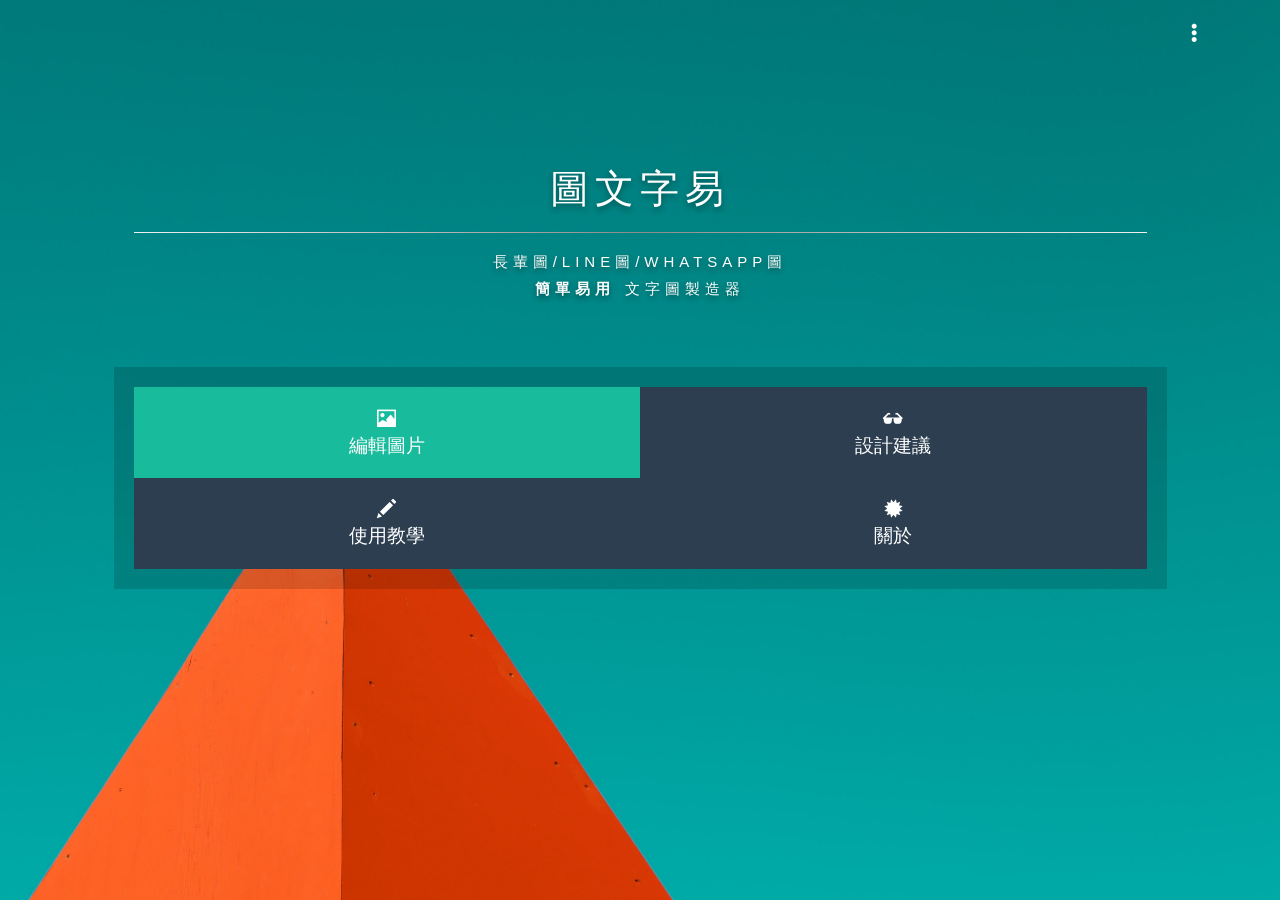
==== www/index.html @ 4a3613c3 "v0.1.1 last-touch, pos of toolbox, box pos dynamic, text edit issues" ====
<!DOCTYPE html>
<html>
    <head>
        <meta charset="utf-8" />
        <meta name="format-detection" content="telephone=no" />
        <meta name="msapplication-tap-highlight" content="no" />
        <!-- WARNING: for iOS 7, remove the width=device-width and height=device-height attributes. See https://issues.apache.org/jira/browse/CB-4323 -->
        <meta name="viewport" content="user-scalable=no, initial-scale=0.5, maximum-scale=0.5, width=device-width" />
        <link rel="stylesheet" type="text/css" href="css/index.css" />
        <link href="css/bootstrap.css" rel="stylesheet">

        <style type="text/css">
            * {
                
                border-radius: 0 !important;
                -moz-border-radius: 0 !important;
                
                -webkit-tap-highlight-color: rgba(255, 255, 255, 0); 
                -webkit-tap-highlight-color: transparent;
            }
            html{
                height: 100%;
                background-color:black;
            }
            body{
                min-height: 100%;
                -webkit-touch-callout: none;                /* prevent callout to copy image, etc when tap to hold */
                -webkit-text-size-adjust: none;             /* prevent webkit from resizing text to fit */
                -webkit-user-select: none;                  /* prevent copy paste, to allow, change 'none' to 'text' */
                
                /*
                background-image: url("img/bg6.png");
                background-repeat: no-repeat;
                background-size:cover;
                */
                background: url(img/bg5.jpg) no-repeat center center fixed; 
                -webkit-background-size: cover;
                -moz-background-size: cover;
                -o-background-size: cover;
                background-size: cover;
                
                /*background-position: center center; */
                background-color:black;
                
                /*
                background-image:linear-gradient(top, #A7A7A7 0%, #E4E4E4 51%);
                background-image:-webkit-linear-gradient(top, #A7A7A7 0%, #E4E4E4 51%);
                background-image:-ms-linear-gradient(top, #A7A7A7 0%, #E4E4E4 51%);
                background-image:-webkit-gradient(
                    linear,
                    left top,
                    left bottom,
                    color-stop(0, #A7A7A7),
                    color-stop(0.25, #E4E4E4)
                );
                background-attachment:fixed;
                */

                
                padding-bottom: 70px;
                
            }

            #texttool{
                display:none;
                z-index: 1000; 
                position:fixed; 
                top: 5%; 
                left: 25%; 
                text-align:center;
                padding: 0px;
                margin: 0px;
                white-space: nowrap;
            }

            #navbar_btn{
                margin: 30 auto;
                height: 100%;
            }

            #main_body{
                overflow: auto;
                position: relative;
                z-index: 50;
            }

            #dimScreen {
                width: 100%;
                height: 100%;
                background:rgba(0,0,0,1); 
                position: fixed;
                top: 0;
                left: 0;
                z-index: 100;
            }


            #photo{
                height: 60vh; 
                width: 100vw; 
                display: block;
            }

            #canvas{
                /*border: 2px solid black;*/
                background-color: #262626;
            }

            #inserfontsize{
                display: none;
                text-transform: none !important;
                font-family: "Arial" !important;
            }

            #testing, #testing2, #testing3, #testing4{
                display:none;
            }

            #icon{
                font-size: 22px;
                line-height: 80%;
            }

            .icon_caption{
                font-size: 14px;
            }

            @font-face {
              font-family: 'cwTeXKai';
              font-style: normal;
              font-weight: 500;
              src: url(fonts/cwTeXKai-zhonly.ttf) format('truetype');
            }

            @font-face {
                /*仿宋*/
              font-family: 'cwTeXFangSong';
              font-style: normal;
              font-weight: 500;
              src: url(fonts/cwTeXFangSong-zhonly.ttf) format('truetype');
            }

            @font-face {
              font-family: 'cwTeXYen';
              font-style: normal;
              font-weight: 500;
              src: url(fonts/cwTeXYen-zhonly.ttf) format('truetype');
            }
            
            .moveanimation {-webkit-animation: anim1 ease-in-out 3s infinite alternate; }
            @-webkit-keyframes anim1
            {
               from {-webkit-transform: scale(1.0) }
               50%  {-webkit-transform: scale(0.93) }
               to   {-webkit-transform: scale(1.0) }
            }
            @-webkit-keyframes anim2
            {
                from {-webkit-transform: rotateY(360deg) }
            }

            #header_well{
                background-color:rgba(0,0,0,0); 
                text-shadow: 0 3px 6px rgba(0,0,0,0.16), 0 3px 6px rgba(0,0,0,0.23);
                margin: 5%; 
                padding-bottom: 0px;
                color:white;       
                text-align:center;
            }

            #header_well_btn{

            }

            hr{ 
              border: 0; 
              height: 1px; 
              background-image: -webkit-linear-gradient(left, #f0f0f0, #8c8b8b, #f0f0f0);
              background-image: -moz-linear-gradient(left, #f0f0f0, #8c8b8b, #f0f0f0);
              background-image: -ms-linear-gradient(left, #f0f0f0, #8c8b8b, #f0f0f0);
              background-image: -o-linear-gradient(left, #f0f0f0, #8c8b8b, #f0f0f0); 
            }

            .navbar { box-shadow: 0 10px 20px rgba(0,0,0,0.19), 0 6px 6px rgba(0,0,0,0.23); }

            .mhead{
                background-color: #263238;
                color:white;
                border-bottom: 0px;
                box-shadow: 0 10px 20px rgba(0,0,0,0.19), 0 6px 6px rgba(0,0,0,0.23);
            }

            .close{
                color: white !important;
            }

            .navbar-toggle.navbar-left {
                float: left;
                margin-left: 10px;
                margin-right: 0px;
            }

            .navbar-collapse{
                background-color: #37474F;
                box-shadow: 0 10px 20px rgba(0,0,0,0.19), 0 6px 6px rgba(0,0,0,0.23); 
            }

            .collapsing {
                -webkit-transition: height 0.01s;
                -moz-transition: height 0.01s;
                -ms-transition: height 0.01s;
                -o-transition: height 0.01s;
                transition: height 0.01s;
            }
            /*
            .btn{
                box-shadow: 0 10px 20px rgba(0,0,0,0.19), 0 6px 6px rgba(0,0,0,0.23); 
            }
            */
            #editword, #addword{
                display: none;
            }
            
            #reminder{  
                color:white;
                z-index: 999; 
                position:fixed; 
                width:30%; 
                top: 40%; 
                left: 35%; 
                padding:10px; 
                margin:5px; 
                text-align:center;
            }​

        </style>

        <title>Juengbuito</title>

        <script src="js/jquery.js"></script>
        <script src="js/bootstrap.min.js"></script>
        <script type="text/javascript" src="js/GALocalStorage.js"></script>

        <script type="text/javascript">

            var pictureSource;   // picture source
            var destinationType; // sets the format of returned value
            var img_url;
            var is_stroke = false;
            var word_list = [];
            var current_page;

            get_history();

            $(document).ready(function() {
                
                var canvas = document.getElementById("canvas");

                init_canvas = function init_canvas(){
                    canvas.width = $("#photo").width()*2;
                    canvas.height = $("#photo").height()*2;

                    canvas.style.width=$("#photo").width()+"px";//actual width of canvas
                    canvas.style.height=$("#photo").height()+"px";//actual height of canvas
                }
                init_canvas();

                var is_lock = false;

                lock_screen = function lock_scroll(){

                    if(is_lock){
                        canvas.removeEventListener('touchmove', function(e) {
                            e.preventDefault();
                        }, false);
                        $("#scroll_btn").html('<span id="icon" class="glyphicon glyphicon-pushpin"></span><!--br><span class="icon_caption">鎖定螢幕</span-->');
                        is_lock = false;
                    }else{
                        canvas.addEventListener('touchmove', function(e) {
                            e.preventDefault();
                        }, false);
                        $("#scroll_btn").html('<span id="icon" class="glyphicon glyphicon-move"></span><!--br><span class="icon_caption">解除鎖定</span-->');
                        is_lock = true;
                    }
                }

                lock_screen();

                var ctx, BB, offsetX, offsetY, WIDTH, HEIGHT;

                re_initi = function re_initi(){
                    ctx=canvas.getContext("2d");
                    ctx.scale(2,2);
                    BB=canvas.getBoundingClientRect();
                    offsetX=BB.left;
                    offsetY=BB.top;
                    WIDTH = canvas.width;
                    HEIGHT = canvas.height;
                }
                re_initi();

                var font_size, font_type;

                changefontsize = function change_size(num){
                    var size = [14,22,36,48,60];
                    font_size = size[num];
                    $('#inserfontsize').attr('style', 'font-size: '+font_size+'px !important');
                }
                
                changefontsize(2);

                changefont = function change_font(num){
                    font_type = num;
                }

                changefont(0);

                preview_text = function preview_text(){
                    $("#word_sample").text($("#words").val());
                    if (font_type == 0)
                        $('#word_sample').attr('style', 'font-size: '+font_size+'px !important;');
                    else if(font_type == 1)
                        $('#word_sample').attr('style', 'font-size: '+font_size+'px !important; font-family: "cwTeXKai", serif;');
                    else if(font_type == 2)
                        $('#word_sample').attr('style', 'font-size: '+font_size+'px !important; font-family: "cwTeXFangSong", serif;');
                    else
                        $('#word_sample').attr('style', 'font-size: '+font_size+'px !important; font-family: "cwTeXYen", serif;');

                    $("#word_sample").css('color', $("#mycolor").val());
                    $('#color_btn').css('color', $("#mycolor").val());

                    if(is_stroke){
                        $('.tooltogglebtn').css('background-color', '#7b99b7');
                        $('.tooltogglebtn').css('border-color', '#7b99b7');
                        $('#word_sample').css('background-color', '#'+invertHex($("#mycolor").val().substring(1)));
                    }else{
                        $('.tooltogglebtn').css('background-color', '#2c3e50');
                        $('.tooltogglebtn').css('border-color', '#2c3e50');
                        $('#word_sample').css('background-color', 'none');
                    }

                    $("select option").filter(function() {
                        return $(this).val() == "-default-"; 
                    }).prop('selected', true);

                    var options = '<option value="-default-" disabled selected> -- 請選擇 -- </option>';
                    for (var i = word_list.length-1; i >=0; i--) {
                        options += '<option value="' + word_list[i]+ '">' + word_list[i] + '</option>';
                    }
                    $("#type_history_select").html(options);
                }

                preview_text_current = function preview_text_current(){
                    var ind = rects.length-1;
                    $("#words").text(rects[ind].text);
                    $("#word_sample").text(rects[ind].text);
                    font_type = rects[ind].myfont;
                    font_size = rects[ind].charheight;
                    if (font_type == 0)
                        $('#word_sample').attr('style', 'font-size: '+font_size+'px !important;');
                    else if(font_type == 1)
                        $('#word_sample').attr('style', 'font-size: '+font_size+'px !important; font-family: "cwTeXKai", serif;');
                    else if(font_type == 2)
                        $('#word_sample').attr('style', 'font-size: '+font_size+'px !important; font-family: "cwTeXFangSong", serif;');
                    else
                        $('#word_sample').attr('style', 'font-size: '+font_size+'px !important; font-family: "cwTeXYen", serif;');

                    var color_now = rects[ind].mycolor;
                    $("#word_sample").css('color', color_now);
                    $('#color_btn').css('color', color_now);

                    is_stroke = rects[ind].isstroke;
                    if(is_stroke){
                        $('.tooltogglebtn').css('background-color', '#7b99b7');
                        $('.tooltogglebtn').css('border-color', '#7b99b7');
                        $('#word_sample').css('background-color', '#'+invertHex(color_now.substring(1)));
                    }else{
                        $('.tooltogglebtn').css('background-color', '#2c3e50');
                        $('.tooltogglebtn').css('border-color', '#2c3e50');
                        $('#word_sample').css('background-color', 'none');
                    }

                    $("select option").filter(function() {
                        return $(this).val() == "-default-"; 
                    }).prop('selected', true);

                    var options = '<option value="-default-" disabled selected> -- 請選擇 -- </option>';
                    for (var i = word_list.length-1; i >=0; i--) {
                        options += '<option value="' + word_list[i]+ '">' + word_list[i] + '</option>';
                    }
                    $("#type_history_select").html(options);
                }

                // drag related variables
                var dragok = false;
                var startX;
                var startY;

                // an array of objects that define different rectangles
                var rects;
                if (rects == null){
                    rects=[];
                }


                resize = function photo_resize(imgsrc){

                    var photo = new Image();
                    photo.src = imgsrc;
                    photo.onload = function() {
                        var w = window.innerWidth;
                        var img_width = this.width;
                        var img_height = this.height;

                        var new_width = w;
                        var new_height = Math.floor((w*img_height)/img_width);

                        canvas.width = new_width*2;
                        canvas.height = new_height*2;

                        canvas.style.width=new_width+"px";
                        canvas.style.height=new_height+"px";

                        $("#photo").height(new_height);
                    
                        re_initi();
                        bgpic(imgsrc);
                    }
                    
                }

                $('#canvas').on('touchstart', function(e){
                    myDown(e);
                    $("#testing").text("Down");
                });
                $('#canvas').on('touchend', function(e){
                    myUp(e);
                    $("#testing").text("up");
                });
                $('#canvas').on('touchmove', function(e){
                    myMove(e);
                    $("#testing").text("move");
                });

                add = function addwords(){
                    $("#inserfontsize").text($("#words").val());
                    var arr = {};
                    var w = $("#photo").width();
                    var h = $("#photo").height();
                    arr.x = Math.floor(Math.random()*((w-50)-10+1)+10);
                    arr.y = Math.floor(Math.random()*((h-50)-10+1)+10);
                    //arr.x = 100+rects.length*30;
                    //arr.y = 50+rects.length*30;
                    arr.fill = "black";
                    arr.isDragging = false;
                    arr.text = $("#words").val();
                    arr.len = $('#inserfontsize').width();
                    arr.charheight = font_size;
                    arr.mycolor = $("#mycolor").val();
                    arr.myfont = font_type;
                    arr.isstroke = is_stroke;
                    rects.push(arr);

                    draw();
                }

                update_modified = function update_modified(){
                    var ind = rects.length-1;

                    alert("last index:"+ind+"\n"+"Recttext: "+rects[ind].text);
                    alert($("#words").val()+"\n"+$('#inserfontsize').width()+"\n"+font_size+"\n"+$("#mycolor").val()+"\n"+font_type+"\n"+is_stroke);

                    $("#inserfontsize").text($("#words").val());
                    rects[ind].isDragging = false;
                    rects[ind].text = $("#words").val();
                    rects[ind].len = $('#inserfontsize').width();
                    rects[ind].charheight = font_size;
                    rects[ind].mycolor = $("#mycolor").val();
                    rects[ind].myfont = font_type;
                    rects[ind].isstroke = is_stroke;

                    draw();
                }

                function invertHex(hexnum){
                    hexnum = hexnum.toUpperCase();
                    var splitnum = hexnum.split("");
                    var resultnum = "";
                    var simplenum = "FEDCBA9876".split("");
                    var complexnum = new Array();
                    complexnum.A = "5";
                    complexnum.B = "4";
                    complexnum.C = "3";
                    complexnum.D = "2";
                    complexnum.E = "1";
                    complexnum.F = "0";

                    for(i=0; i<6; i++){
                        if(!isNaN(splitnum[i])) {
                          resultnum += simplenum[splitnum[i]]; 
                        } else if(complexnum[splitnum[i]]){
                          resultnum += complexnum[splitnum[i]]; 
                        } 
                    }
                    return resultnum;
                }


                function rect(x,y,customtext) {
                    if(customtext.myfont == 0)
                        ctx.font = customtext.charheight+"px Droid Sans";
                    else if (customtext.myfont == 1)
                        ctx.font = customtext.charheight+"px cwTeXKai";
                    else if (customtext.myfont == 2)
                        ctx.font = customtext.charheight+"px cwTeXFangSong";
                    else if (customtext.myfont == 3)
                        ctx.font = customtext.charheight+"px cwTeXYen";
                    else
                        ctx.font = customtext.charheight+"px Droid Sans";
                    
                    if(customtext.isstroke){
                        ctx.strokeStyle = "#"+invertHex(customtext.mycolor.substring(1));
                        ctx.lineWidth = Math.floor(font_size/7);
                        ctx.strokeText(customtext.text, x, y);
                    }
                    
                    ctx.fillStyle = customtext.mycolor;
                    ctx.fillText(customtext.text, x, y);

                }

                // clear the canvas
                function clear() {
                    ctx.clearRect(0, 0, WIDTH, HEIGHT);
                }

                manual_clear = function man_clear() {
                    ctx.clearRect(0, 0, WIDTH, HEIGHT);
                    rects = [];
                }

                manual_clear_one = function man_clear_one(index){
                    if(index != null){
                        rects.splice(index, 1);
                        draw();
                    }
                }

                // redraw the scene
                draw = function draw() {
                    clear();

                    for(var i=0;i<rects.length;i++){
                        var r=rects[i];
                        rect(r.x-r.len/2,r.y+r.charheight,r);
                    }
                }

                saveImage = function final_draw(isshare){
                    try{
                        clear();

                        var imageObj = new Image();
                        imageObj.src = img_url;
                        ctx.drawImage(imageObj, 0, 0, $("#photo").width(), $("#photo").height() );

                        //$("#canvas").css("background", "none");

                        for(var i=0;i<rects.length;i++){
                            var r=rects[i];
                            rect(r.x-r.len/2,r.y+r.charheight,r);
                        }

                        saveAll(isshare);
                    }catch(err){}
                }

                bgpic = function background_pic(src){
                    $("#canvas").css("background-image", "url("+src+")");
                    $("#canvas").css("background-size", "cover");
                    $("#canvas").css("background-position", "0 0");
                }

                function showtexttool(i){
                    //$("#texttooltesting").html(i +", "+x+", "+y);
                    $("#texttool").css('top',rects[i].y+offsetY-65);
                    $("#texttool").css('left',rects[i].x+offsetX);
                    $("#texttool").show();
                }

                function hidetexttool(){
                    $("#texttool").hide();
                }

                function rearrange_text(tar){
                    rects.push(rects.splice(tar,1)[0]);
                    showtexttool(rects.length-1);
                }

                // handle mousedown events
                function myDown(e){
                    var last_touched = 999;
                    // tell the browser we're handling this mouse event
                    e.preventDefault();
                    e.stopPropagation();

                    var mx=parseInt(e.originalEvent.touches[0].pageX-offsetX);
                    var my=parseInt(e.originalEvent.touches[0].pageY-offsetY);
                    $("#testing2").text(mx + ", "+my);

                    dragok=false;
                    for(var i=0;i<rects.length;i++){
                        var r=rects[i];
                        $("#testing3").text(mx + ">"+(r.x-r.len/2) +" | "+mx+"<"+(r.x+r.len/2));
                        $("#testing4").text(my + ">"+(r.y) +" | "+my+"<"+(r.y+r.charheight));

                        if(mx>r.x-r.len/2 && mx<r.x+r.len/2 && my>r.y && my<r.y+r.charheight){  
                            dragok=true;
                            r.isDragging=true;

                            last_touched = i;
                        }
                    }

                    if(dragok == false){
                        showtexttool(rects.length-1);
                        hidetexttool();
                    }else{
                        rearrange_text(last_touched);
                    }

                    // save the current mouse position
                    startX=mx;
                    startY=my;
                }


                // handle mouseup events
                function myUp(e){
                    // tell the browser we're handling this mouse event
                    e.preventDefault();
                    e.stopPropagation();

                    // clear all the dragging flags
                    dragok = false;
                    for(var i=0;i<rects.length;i++){
                        rects[i].isDragging=false;
                    }
                }


                // handle mouse moves
                function myMove(e){
                    // if we're dragging anything...
                    if (dragok){

                      // tell the browser we're handling this mouse event
                      e.preventDefault();
                      e.stopPropagation();

                      var mx=parseInt(e.originalEvent.touches[0].pageX-offsetX);
                      var my=parseInt(e.originalEvent.touches[0].pageY-offsetY);

                      // calculate the distance the mouse has moved
                      // since the last mousemove
                      var dx=mx-startX;
                      var dy=my-startY;

                      // move each rect that isDragging 
                      // by the distance the mouse has moved
                      // since the last mousemove
                      for(var i=0;i<rects.length;i++){
                          var r=rects[i];
                          if(r.isDragging){
                              r.x+=dx;
                              r.y+=dy;
                          }
                      }

                      // redraw the scene with the new rect positions
                      draw();

                      // reset the starting mouse position for the next mousemove
                      startX=mx;
                      startY=my;

                    }
                }

                getallwords = function allrects(){
                    var options = '<option value="-default-" disabled selected> -- 請選擇 -- </option>';
                    for (var i = 0; i < rects.length; i++) {
                        options += '<option value="' + i+ '">' + rects[i].text + '</option>';
                    }
                    $("#del_select").html(options);
                }

            });

            function getImage(source) {
                navigator.camera.getPicture(onPhotoURISuccess, onFail, { quality: 50,
                    destinationType: destinationType.FILE_URI,
                    sourceType: source });
            }

            function getURLImage(source) {
                var url = $("#URLinput").val();
                if (url.match(/(^http:\/\/)/) == null)
                    url = "http:\/\/" + url;

                testImage(url, loadurlimg);
            }

            function testImage(url, callback, timeout) {
                timeout = timeout || 5000;
                var timedOut = false, timer;
                var img = new Image();
                img.onerror = img.onabort = function() {
                    if (!timedOut) {
                        clearTimeout(timer);
                        callback(url, false);
                    }
                };
                img.onload = function() {
                    if (!timedOut) {
                        clearTimeout(timer);
                        callback(url, true);
                    }
                };
                img.src = url;
                timer = setTimeout(function() {
                    timedOut = true;
                    callback(url, false);
                }, timeout); 
            }

            function loadurlimg(url, result) {
                //console.log(result+" | "+url);
                if(result)
                    onPhotoURISuccess(url);
                else{
                    //alert("");
                    $('#warningModalLabel').text('無法載入圖片，請檢查連結正確，或可以連接至互聯網!!');
                    $('#warningModal').modal('toggle');
                    
                }
            }   

            function onPhotoURISuccess(imageURI) {
                img_url = imageURI;
                resize(img_url);
                $("#reminder").css('display','none');
                $('.savebtn').prop('disabled', false);
                $('.editbtn').prop('disabled', false);
                $(".openbtn").attr('class', 'btn btn-primary openbtn');
                $(".savebtn").attr('class', 'btn btn-info savebtn');
                $(".editbtn").attr('class', 'btn btn-success editbtn');

                admob.showInterstitialAd();
            }

            function onFail(message) {
                alert("沒有選取圖片");
            }

            function saveAll(isshare){
                window.canvas2ImagePlugin.saveImageDataToLibrary(
                    function(msg){
                        saved_img_path = msg;
                        if(isshare)
                            share(saved_img_path);
                        else
                            alert("圖片儲存成功");

                        admob.showInterstitialAd();
                    },
                    function(err){
                        alert("無法儲存圖片");
                    },
                    document.getElementById("canvas"),
                    '.jpg'
                );

                draw();
            }

            function share(path){
                path = "file://"+path;
                //message, subject, file, url, [successCallback], [errorCallback]
                window.plugins.socialsharing.share(
                    null,
                    null,
                    path,
                    null,
                    function(result) {/*alert('result: ' + result +", Path:"+path);*/},
                    function(result) {/*alert('error: ' + result +", Path:"+path);*/}
                );
            }

            //no one called now
            function reset_canvas(){
                manual_clear();
                $("#photo").css("height", "60vh");
                $("#photo").css("width", "100vh");
                init_canvas();
                re_initi();
                $("#canvas").css("background-image", "none");
                $("#reminder").css('display','block');
                $('.savebtn').prop('disabled', true);
                $('.editbtn').prop('disabled', true);
                $(".openbtn").attr('class', 'btn btn-success openbtn');
                $(".savebtn").attr('class', 'btn btn-primary savebtn');
                $(".editbtn").attr('class', 'btn btn-primary editbtn');
            }

            function editpage(){
                //$("body").css('background-color','black');
                $("#first_page").css('display','none');
                $('body').attr('style', 'background-color:black; background-image:none;');
                $(".edit_class").css('display','block');
                
                $("#navbar_title").html('<span><B>編輯圖片</B></span>');
                current_page = 2;
            }

            function firstpage(){
                //$("body").css('background-color','white');
                $(".edit_class").css('display','none');
                $('body').attr('style', 'background-color:black; background: url(img/bg5.jpg) no-repeat center center fixed; -webkit-background-size: cover;-moz-background-size: cover;-o-background-size: cover;background-size: cover;');
                $("#first_page").css('display','block');
                
                $("#navbar_title").html('<span><B>圖文字易</B></span>');
                current_page = 1;
            }

            function get_history(){
                var retrievedObject = localStorage.getItem('wordlist');
                word_list = JSON.parse(retrievedObject);

                if (word_list == null)
                    word_list = [];
            }

            function add_history(words){
                if(word_list.length > 9)
                    word_list.shift();
                word_list.push(words);
                window.localStorage.setItem("wordlist", JSON.stringify(word_list));
            }
            
            function initAds() {
                if (admob) {
                    admob.setOptions({
                        publisherId:      "ca-app-pub-9969581706012169/4159269930",
                        interstitialAdId: "ca-app-pub-9969581706012169/4820247935",
                        autoShowInterstitial: false,
                        isTesting:true
                    });

                    registerAdEvents();

                } else {
                    alert('AdMobAds plugin not ready');
                }
            }

            function registerAdEvents() {
                //document.addEventListener(admob.events.onAdLoaded, onAdLoaded);
                //document.addEventListener(admob.events.onAdFailedToLoad, function (e) {});
                //document.addEventListener(admob.events.onAdOpened, function (e) {});
                document.addEventListener(admob.events.onAdClosed, onAdClosed);
                //document.addEventListener(admob.events.onAdLeftApplication, function (e) {});
                //document.addEventListener(admob.events.onInAppPurchaseRequested, function (e) {});
            }

            /*
            function onAdLoaded(e) {
                if (e.adType === admob.AD_TYPE.INTERSTITIAL) {
                    admob.showInterstitialAd();
                }
            }
            */

            function onAdClosed(e){
                admob.requestInterstitialAd();
            }

            function onDeviceReady() {
                /*
                alert("Start!");
                alert(cordova.file);
                alert(navigator.camera);
                alert(window.canvas2ImagePlugin);
                */

                pictureSource=navigator.camera.PictureSourceType;
                destinationType=navigator.camera.DestinationType;
                //alert(pictureSource.PHOTOLIBRARY+"\n"+pictureSource.SAVEDPHOTOALBUM + "\n"+destinationType);
                
                /*
                document.addEventListener("backbutton", function(e){
                   e.preventDefault();
                   navigator.app.exitApp();  
                }, false);
                */
                current_page = 1;

                document.addEventListener("resume", onResume, false);
                document.addEventListener("backbutton", onBackKeyDown, false);

                initAds();

                admob.createBannerView();

                admob.requestInterstitialAd();

                /*
                function onAdLoaded() {
                    admob.showInterstitialAd();
                    showNextInterstitial = setTimeout(function() {
                      admob.requestInterstitialAd();
                    }, 2 * 60 * 1000); // 2 minutes
                  }
                }
                */

                draw();
            }

            function onResume() {
                draw();
            }

            function onBackKeyDown() {
 
                if($('.modal').is(':visible')){
                    $('.modal').modal('hide');
                    return false;
                }

                if(current_page == 1){
                    $('#exitModal').modal('toggle');

                }else if (current_page == 2){
                    firstpage();
                }else{

                }
                return false;
            }

            document.addEventListener("deviceready", onDeviceReady, false);
            
            

        </script>

    </head>

    <body>
        <!--div class="app">
            <h1>PhoneGap</h1>
            <div id="deviceready" class="blink">
                <p class="event listening">Connecting to Device</p>
                <p class="event received">Device is Ready</p>
            </div>
        </div-->

        <!-- Navigation -->
        <!--nav class="navbar navbar-default navbar-fixed-top" id="nav">
            <div class="container">

                <div class="navbar-header">
                    <button type="button" class="navbar-toggle navbar-left" data-toggle="collapse" data-target="#bs-example-navbar-collapse-1" onclick="$('#about-panel').hide();" id="navbar_btn" style="border:0px;">
                        <span class="glyphicon glyphicon-menu-hamburger" style="color:white;"></span>
                    </button>
                    <a class="navbar-brand" style="font-size:22px;" id="navbar_title">
                        <span><B>圖文字易</B></span>
                    </a>
                </div>


                <div class="collapse navbar-collapse" id="bs-example-navbar-collapse-1">
                    <ul class="nav navbar-nav navbar-right">
                        <li class="hidden">
                            <a href="#page-top"></a>
                        </li>
                        <li class="page-scroll">
                            <a href="#" onclick="firstpage(); $('.navbar-toggle').click();"><span class="glyphicon glyphicon-home" style="color:white"></span>&nbsp;&nbsp;主頁</a>
                            <a href="#" onclick="editpage(); $('.navbar-toggle').click();"><span class="glyphicon glyphicon-picture" style="color:white"></span>&nbsp;&nbsp;編輯圖片</a>
                            <a href="#" data-toggle="modal" data-target="#infoModal" onclick="$('.navbar-toggle').click();"><span class="glyphicon glyphicon-sunglasses" style="color:white"></span>&nbsp;&nbsp;設計建議</a>
                            <a href="#" data-toggle="modal" data-target="#tutorModal" onclick="$('.navbar-toggle').click();"><span class="glyphicon glyphicon-pencil" style="color:white"></span>&nbsp;&nbsp;使用教學</a>
                            <a href="#" data-toggle="modal" data-target="#aboutModal" onclick="$('.navbar-toggle').click();"><span class="glyphicon glyphicon-certificate" style="color:white"></span>&nbsp;&nbsp;關於</a>
                        </li>
                    </ul>
                </div>
            </div>
        </nav-->

        <!-- first page -->
        <div id="first_page" style="display:block;">
            <header>
                <div class="container" style="padding:20px 0px;">
                    <span style="float:right; padding-right:20px; color:white; font-size:20px;" data-toggle="modal" data-target="#moreModal">
                        <span class="glyphicon glyphicon-option-vertical"></span>
                    </span>
                </div>
            </header>

            <div class="container">
                <div class="row">
                    <div id="header_well" class="well moveanimation">
                      <h1 style="letter-spacing: 6px;">圖文字易</h1>
                      <hr>
                      <h5 style="letter-spacing: 5px;">長輩圖/Line圖/Whatsapp圖</h5>
                      <h5 style="letter-spacing: 5px;"><b>簡單易用</b> 文字圖製造器</h5>
                    </div>

                    <div class="well" style="margin: 5%; background-color:rgba(0,0,0,0.15); ">
                        <table style="width:100%;">
                            <tr>
                                <td width="50%"><button type="button" class="btn btn-success btn-lg" onclick="editpage();" style="width:100%"><span class="glyphicon glyphicon-picture"></span><br>編輯圖片</button></td>
                                <td width="50%"><button type="button" class="btn btn-primary btn-lg" data-toggle="modal" data-target="#infoModal" style="width:100%"><span class="glyphicon glyphicon-sunglasses"></span><br>設計建議</button></td>
                            </tr>
                            <tr>
                                <td width="50%"><button type="button" class="btn btn-primary btn-lg" data-toggle="modal" data-target="#tutorModal" style="width:100%"><span class="glyphicon glyphicon-pencil"></span><br>使用教學</button></td>
                                <td width="50%"><button type="button" class="btn btn-primary btn-lg" data-toggle="modal" data-target="#aboutModal" style="width:100%"><span class="glyphicon glyphicon-certificate"></span><br>關於</button></td>
                            </tr>
                        </table>
                    </div>

                </div>
            </div>
        </div>

        <!-- Edit page -->
        <div id="main_body" class="edit_class" style="display:none;">
            <header>
                <div class="container" style="padding-top:20px; padding-left: 10px;">
                    <button class="btn btn-primary" onclick="firstpage();" style="color:white;"><span class="glyphicon glyphicon-th-large"></span>&nbsp;<span style="font-size:16px;">返回主頁</span></button>
                </div>
            </header>


            <div class="container">
                <div class="row">

                    <div class="panel-body">
                    </div>

                    <div id="reminder" class="moveanimation">
                        <p style="font-size:36px;"><span class="glyphicon glyphicon-picture"></span></p>
                        <p style="font-size:20px;">請選取圖片</p>
                    </div>

                    <div class="panel panel-default" id="texttool">
                        <div class="panel-body" style="padding:0px !important;">
                            <div class="btn-group" role="group">
                                <button type="button" class="btn btn-primary" data-toggle="modal" data-target="#myModal" onclick="$('#editword').show();$('#addword').hide();preview_text_current();"><span class="glyphicon glyphicon-pencil"/></button>
                                <button type="button" class="btn btn-primary" onclick="manual_clear_one(rects.length-1);"><span class="glyphicon glyphicon-trash"/></button>
                                <button type="button" class="btn btn-primary" onclick="$('#texttool').hide();"><span class="glyphicon glyphicon-eye-close"/></button>
                            </div>
                            <!--span id="texttooltesting">...</span-->
                        </div>
                    </div>

                    <div id="photo">
                        <canvas id="canvas">Canvas not supported</canvas>
                    </div>

                    <span id="inserfontsize"></span>
                    <p id="testing">testing testing </p>
                    <p id="testing2">testing testing </p>
                    <p id="testing3">testing testing </p>
                    <p id="testing4">testing testing </p>

                </div>
            </div>
        </div>

        <!-- Modal -->
        <div class="modal fade" id="myModal" tabindex="-1" role="dialog" aria-labelledby="myModalLabel">
          <div class="modal-dialog" role="document">
            <div class="modal-content">
              <div class="modal-header mhead">
                <button type="button" class="close" data-dismiss="modal" aria-label="Close"><span class="glyphicon glyphicon-remove"></span></button>
                <h4 class="modal-title" id="myModalLabel">文字設定</h4>
              </div>
              <div class="modal-body">
                <div class="btn-group btn-group-justified" role="group" aria-label="...">
                    <div class="btn-group" role="group">
                        <button type="button" class="btn btn-primary tooltogglebtn" onclick="(is_stroke = (is_stroke)?false:true); preview_text();"><span class="glyphicon glyphicon-text-background"/></button>
                    </div>
                    <div class="btn-group" role="group">
                        <button type="button" class="btn btn-primary dropdown-toggle" data-toggle="dropdown" aria-haspopup="true" aria-expanded="false">
                          <span class="glyphicon glyphicon-text-height"></span>
                          <span class="caret"></span>
                        </button>
                        <ul class="dropdown-menu">
                            <li><a onclick="changefontsize(0); preview_text();">特小</a></li>
                            <li><a onclick="changefontsize(1); preview_text();">小</a></li>
                            <li><a onclick="changefontsize(2); preview_text();">中</a></li>
                            <li><a onclick="changefontsize(3); preview_text();">大</a></li>
                            <li><a onclick="changefontsize(4); preview_text();">特大</a></li>
                        </ul>
                    </div>
                    <div class="btn-group" role="group">
                        <button type="button" class="btn btn-primary dropdown-toggle" data-toggle="dropdown" aria-haspopup="true" aria-expanded="false">
                          <span class="glyphicon glyphicon-font"></span>
                          <span class="caret"></span>
                        </button>
                        <ul class="dropdown-menu">
                            <li><a onclick="changefont(0); preview_text();" style="font-size:20px;">系統預設字體</a></li>
                            <li><a onclick="changefont(1); preview_text();" style="font-size:20px; font-family:cwTeXKai;">標楷體</a></li>
                            <li><a onclick="changefont(2); preview_text();" style="font-size:20px; font-family:cwTeXFangSong;">仿宋體</a></li>
                            <li><a onclick="changefont(3); preview_text();" style="font-size:20px; font-family:cwTeXYen;">圓圓體</a></li>
                        </ul>
                    </div>
                    <div class="btn-group" role="group">
                        <button type="button" class="btn btn-primary" onclick="$('#mycolor')[0].click();"><span class="glyphicon glyphicon-tint" id="color_btn"/></button>
                    </div>
                </div>
                    <input type="color" id="mycolor" value="#ff0000" onchange="preview_text();" style="visibility:hidden;">

                    <div class="input-group input-group">
                        <span class="input-group-addon" id="sizing-addon3">熱門文字</span>
                        <select class="form-control" onchange="$('#words').val(this.value); preview_text();">
                            <option value="-default-" disabled selected> -- 請選擇 -- </option>
                            <option value="認同請分享">認同請分享</option>
                            <option value="two">Two</option>
                        </select>
                    </div>
                    <div class="input-group input-group">
                        <span class="input-group-addon" id="sizing-addon3">輸入記錄</span>
                        <select class="form-control" onchange="$('#words').val(this.value); preview_text();" id="type_history_select">
                            <option value="-default-" disabled selected> -- 請選擇 -- </option>
                        </select>
                    </div>
                  
                  <br>
                  <input type="text" class="form-control" id="words" value="" placeholder="在此輸入文字" oninput="preview_text();"/>

              </div>
              <div class="modal-footer">
                <span id="word_sample"></span>
                <br><hr>
                <div class="btn-group btn-group-justified" role="group" id="addword">
                    <div class="btn-group" role="group">
                        <button class="btn btn-success" data-dismiss="modal" onclick="add(); add_history($('#words').val());"><span class="glyphicon glyphicon-plus"></span>&nbsp;確認及添加</button>
                    </div>
                </div>
                <div class="btn-group btn-group-justified" role="group" id="editword">
                    <div class="btn-group" role="group">
                        <button class="btn btn-success" data-dismiss="modal" onclick="update_modified(); add_history($('#words').val());"><span class="glyphicon glyphicon-ok"></span>&nbsp;確認修改</button>
                    </div>
                </div>
              </div>
            </div>
          </div>
        </div>

        <!--infoModal-->
        <div class="modal" id="infoModal" tabindex="-1" role="dialog" aria-labelledby="myModalLabel">
          <div class="modal-dialog" role="document">
            <div class="modal-content">
              <div class="modal-header mhead">
                <button type="button" class="close" data-dismiss="modal" aria-label="Close"><span class="glyphicon glyphicon-remove"></span></button>
                <h4 class="modal-title" id="myModalLabel">設計建議</h4>
              </div>
              <div class="modal-body">
                    <div class="panel panel-primary">
                        <div class="panel-heading">
                            <h3 class="panel-title">用途</h3>
                        </div>
                        <div class="panel-body">
                            <p>『圖文字易』 方便用家在圖片上加上字句，例如可用作製造以下照片：</p>
                            <ol>
                                <li>長輩圖</li>
                                <li>一般文字圖</li>
                                <li>圖片上加上作家名字，防止偷圖轉載</li>
                            </ol>
                        </div>
                    </div>

                    <div class="panel panel-success">
                        <div class="panel-heading">
                            <h3 class="panel-title">長輩LINE圖 （長輩圖）</h3>
                        </div>
                        <div class="panel-body">
                            <p>長輩圖是一種長輩或家長會喜歡與朋友，後輩分享的圖片類型。通常內容包括祝福，分享，外國研究，養生之道，名人語錄，心靈語句。此外字形要大，顏色要鮮艷，及使用類似毛筆字體（標楷體）。</p>
                            <p>建議步驟：</p>
                            <ol>
                                <li>選擇一張風景圖，名人圖，或宗教背景圖</li>
                                <li>加上祝福句，例如早安，身體健康</li>
                                <li>最後配上 『認同請分享』於圖片上</li>
                                <li>儲存及分享給朋友親人</li>
                            </ol>
                        </div>
                    </div>
              </div>
            </div>
          </div>
        </div>

        <!--tutorModal-->
        <div class="modal" id="tutorModal" tabindex="-1" role="dialog" aria-labelledby="myModalLabel">
          <div class="modal-dialog" role="document">
            <div class="modal-content">
              <div class="modal-header mhead">
                <button type="button" class="close" data-dismiss="modal" aria-label="Close"><span class="glyphicon glyphicon-remove"></span></button>
                <h4 class="modal-title" id="myModalLabel">使用教學</h4>
              </div>
              <div class="modal-body">
                    <div class="panel panel-primary">
                        <div class="panel-heading">
                            <h3 class="panel-title">編輯圖片</h3>
                        </div>
                        <div class="panel-body">
                            <table class="table table-bordered table-condensed">
                                <tr>
                                    <th>建議步驟</th>
                                    <th></th>
                                </tr>
                                <tr>
                                    <td>1.<br>開啟圖片</td>
                                    <td><ul><li>選擇1: 從手機媒體匣中選取圖片</li><li>選擇2: 從互聯網中載入圖片 (請確認圖片網址正確)</li></ul></td>
                                </tr>
                                <tr>
                                    <td>2.<br>輸入文字</td>
                                    <td>
                                        <ul>
                                            <li>文字圍邊</li>
                                            <li>文字大小</li>
                                            <li>字體</li>
                                            <li>文字顏色</li>
                                            <li>熱門文字</li>
                                            <li>輸入記錄</li>
                                            <li>文字預覽</li>
                                        </ul>
                                    </td>
                                </tr>
                                 <tr>
                                    <td>2.1<br>清除文字</td>
                                    <td>
                                    </td>
                                </tr>
                                <tr>
                                    <td>3.<br>儲存圖片</td>
                                    <td>
                                    </td>
                                </tr>
                            </table>
                        </div>
                    </div>
              </div>
            </div>
          </div>
        </div>

        <!-- aboutModal -->
        <div class="modal fade" id="aboutModal" tabindex="-1" role="dialog" aria-labelledby="myModalLabel">
          <div class="modal-dialog" role="document">
            <div class="modal-content">
              <div class="modal-header mhead">
                <h4 class="modal-title" id="myModalLabel">關於</h4>
              </div>
              <div class="modal-body">
                <h4>圖文字易</h4>
                <ul>
                  <li>版權所有 &copy; Seohea Production</li>
                  <li>版本 Alpha 0.0.9</li>
                </ul>
              </div>
              <div class="modal-footer">
                <button type="button" class="btn btn-success" data-dismiss="modal"><span class="glyphicon glyphicon-remove"></span>&nbsp;關閉</button>
              </div>
            </div>
          </div>
        </div>

        <!-- moreModal -->
        <div class="modal fade" id="moreModal" tabindex="-1" role="dialog" aria-labelledby="myModalLabel">
          <div class="modal-dialog" role="document">
            <div class="modal-content">
              <div class="modal-body">
                <div class="btn-group-vertical" role="group" aria-label="..." style="width:100%;!important">
                    <div class="btn-group" role="group">
                        <button type="button" class="btn btn-primary" data-dismiss="modal"><span class="glyphicon glyphicon-thumbs-up"></span>&nbsp;評分</button>
                    </div>
                    <div class="btn-group" role="group">
                        <button type="button" class="btn btn-primary" data-dismiss="modal"><span class="glyphicon glyphicon-bell"></span>&nbsp;更新</button>
                    </div>
                    <div class="btn-group" role="group">
                        <button type="button" class="btn btn-primary" data-dismiss="modal"><span class="glyphicon glyphicon-bullhorn"></span>&nbsp;意見</button>
                    </div>
                    <div class="btn-group" role="group">
                        <button type="button" class="btn btn-primary" data-dismiss="modal"><span class="glyphicon glyphicon-phone"></span>&nbsp;更多應用程式</button>
                    </div>
                </div>
              </div>
            </div>
          </div>
        </div>

        <!-- exitModal -->
        <div class="modal fade" id="exitModal" tabindex="-1" role="dialog" aria-labelledby="myModalLabel">
          <div class="modal-dialog" role="document">
            <div class="modal-content">
              <div class="modal-header mhead">
                <h4 class="modal-title">離開『圖文字易』? </h4>
              </div>
              <div class="modal-body">
                <div class="btn-group btn-group-justified" role="group" aria-label="...">
                    <div class="btn-group" role="group">
                        <button type="button" class="btn btn-success" data-dismiss="modal"><span class="glyphicon glyphicon-remove"></span>&nbsp;取消</button>
                    </div>
                    <div class="btn-group" role="group">
                        <button type="button" class="btn btn-danger" onclick="navigator.app.exitApp();" data-dismiss="modal"><span class="glyphicon glyphicon-ok"></span>&nbsp;離開</button>
                    </div>
                </div>
              </div>
            </div>
          </div>
        </div>

        <!-- warningModal -->
        <div class="modal fade" id="warningModal" tabindex="-1" role="dialog" aria-labelledby="myModalLabel">
          <div class="modal-dialog" role="document">
            <div class="modal-content">
              <div class="modal-header mhead">
                <h4 class="modal-title">注意 !</h4>
              </div>
              <div class="modal-body">
                <p id="warningModalLabel"></p>
              </div>
              <div class="modal-footer">
                <button type="button" class="btn btn-danger" data-dismiss="modal"><span class="glyphicon glyphicon-remove"></span>&nbsp;確認</button>
              </div>
            </div>
          </div>
        </div>

        <!--delModal-->
        <div class="modal fade" id="delModal" tabindex="-1" role="dialog" aria-labelledby="myModalLabel">
          <div class="modal-dialog" role="document">
            <div class="modal-content">
              <div class="modal-header mhead">
                <button type="button" class="close" data-dismiss="modal" aria-label="Close"><span class="glyphicon glyphicon-remove"></span></button>
                <h4 class="modal-title" id="myModalLabel">清除文字</h4>
              </div>
              <div class="modal-body">
                    <div class="input-group input-group">
                        <span class="input-group-addon" id="sizing-addon3">選擇文字</span>
                        <select class="form-control" id="del_select">
                            <option value="-default-" disabled selected> -- 請選擇 -- </option>
                        </select>
                    </div>
                    
                    <div class="btn-group btn-group-justified" role="group">
                        <div class="btn-group" role="group">
                            <button class="btn btn-warning" data-dismiss="modal" onclick="manual_clear_one($('#del_select').val())"><span class="glyphicon glyphicon-erase"></span>&nbsp;清除所選文字</button>
                        </div>
                    </div>
                    
              </div>
              <div class="modal-footer">
                <div class="btn-group btn-group-justified" role="group">
                    <div class="btn-group" role="group">
                        <button class="btn btn-danger" data-dismiss="modal" onclick="manual_clear();"><span class="glyphicon glyphicon-erase"></span>&nbsp;清除<b>所有</b>文字</button>
                    </div>
                </div>
              </div>
            </div>
          </div>
        </div>


        <!-- photoModal -->
        <div class="modal fade" id="photoModal" tabindex="-1" role="dialog" aria-labelledby="myModalLabel">
          <div class="modal-dialog" role="document">
            <div class="modal-content">
              <div class="modal-header mhead">
                <button type="button" class="close" data-dismiss="modal" aria-label="Close"><span aria-hidden="true">&times;</span></button>
                <h4 class="modal-title" id="myModalLabel">開啟圖片</h4>
              </div>
              <div class="modal-body">
                <button type="button" class="btn btn-success form-control" onclick="getImage(pictureSource.SAVEDPHOTOALBUM);" data-dismiss="modal"><span class="glyphicon glyphicon-folder-open"></span>&nbsp;從媒體匣選取</button>
                <hr>
                <button type="button" class="btn btn-info form-control" data-toggle="collapse" data-target="#URLform" aria-expanded="false" aria-controls="collapseExample"><span class="glyphicon glyphicon-globe"></span>&nbsp;從網址載入</button>
                <div class="collapse" id="URLform">
                    <div class="well" style="padding:2px;">
                        <span class="input-group-addon" id="basic-addon3">圖片網址</span>
                        <input type="text" class="form-control" placeholder="例如：www.seoproduction.com/image.jpg" id="URLinput" value="http://www.google.com/intl/en_ALL/images/logo.gif">
                        <button type="button" class="btn btn-primary form-control" onclick="getURLImage();" data-dismiss="modal"><span class="glyphicon glyphicon-save"></span>&nbsp;確認</button>
                    </div>
                </div>
              </div>
            </div>
          </div>
        </div>

        <!-- SaveModal -->
        <div class="modal fade" id="saveModal" tabindex="-1" role="dialog" aria-labelledby="myModalLabel">
          <div class="modal-dialog" role="document">
            <div class="modal-content">
              <div class="modal-header mhead">
                <button type="button" class="close" data-dismiss="modal" aria-label="Close"><span aria-hidden="true">&times;</span></button>
                <h4 class="modal-title" id="myModalLabel">儲存圖片至本裝置？</h4>
              </div>
              <div class="modal-footer">
                <button type="button" class="btn btn-danger" data-dismiss="modal"><span class="glyphicon glyphicon-remove"></span>&nbsp;取消</button>
                <button type="button" class="btn btn-success" onclick="saveImage(false);" data-dismiss="modal"><span class="glyphicon glyphicon-floppy-saved"></span>&nbsp;儲存</button>
              </div>
            </div>
          </div>
        </div>

        <!-- ShareModal -->
        <div class="modal fade" id="shareModal" tabindex="-1" role="dialog" aria-labelledby="myModalLabel">
          <div class="modal-dialog" role="document">
            <div class="modal-content">
              <div class="modal-header mhead">
                <button type="button" class="close" data-dismiss="modal" aria-label="Close"><span aria-hidden="true">&times;</span></button>
                <h4 class="modal-title" id="myModalLabel">儲存圖片及分享圖片？</h4>
              </div>
              <div class="modal-footer">
                <button type="button" class="btn btn-danger" data-dismiss="modal"><span class="glyphicon glyphicon-remove"></span>&nbsp;取消</button>
                <button type="button" class="btn btn-success" onclick="saveImage(true);" data-dismiss="modal"><span class="glyphicon glyphicon-share"></span>&nbsp;儲存及分享</button>
              </div>
            </div>
          </div>
        </div>

        <!-- ClearModal -->
        <div class="modal fade" id="clearModal" tabindex="-1" role="dialog" aria-labelledby="myModalLabel">
          <div class="modal-dialog" role="document">
            <div class="modal-content">
              <div class="modal-header mhead">
                <button type="button" class="close" data-dismiss="modal" aria-label="Close"><span aria-hidden="true">&times;</span></button>
                <h4 class="modal-title" id="myModalLabel">清除所有文字?</h4>
              </div>
              <div class="modal-body">
                <div class="btn-group btn-group-justified" role="group" aria-label="...">
                    <div class="btn-group" role="group">
                        <button type="button" class="btn btn-warning" data-dismiss="modal"><span class="glyphicon glyphicon-remove"></span>&nbsp;取消</button>
                    </div>
                    <div class="btn-group" role="group">
                        <button type="button" class="btn btn-success" onclick="manual_clear();" data-dismiss="modal"><span class="glyphicon glyphicon-trash"></span>&nbsp;清除</button>
                    </div>
                </div>
              </div>
            </div>
          </div>
        </div>

        <nav class="navbar navbar-default navbar-fixed-bottom edit_class" style="display:none;">
            <div class="container" style="padding:0px;">
                <div class="btn-group btn-group-justified" role="group" aria-label="...">
                    <div class="btn-group btn-group" role="group" id="ap-remove-btn">
                        <button class="btn btn-success openbtn" type="button" data-toggle="modal" data-target="#photoModal" ><span id="icon" class="glyphicon glyphicon-picture"></span><br><span class="icon_caption">開啟</span></button>
                    </div>
                    <div class="btn-group btn-group" role="group" id="ap-remove-btn">
                        <button class="btn btn-primary savebtn" disabled type="button" data-toggle="modal" data-target="#saveModal"><span id="icon" class="glyphicon glyphicon-floppy-disk"></span><br><span class="icon_caption">儲存</span></button>
                    </div>
                    <div class="btn-group btn-group" role="group" id="ap-remove-btn">
                        <button class="btn btn-primary savebtn" disabled type="button" data-toggle="modal" data-target="#shareModal"><span id="icon" class="glyphicon glyphicon-share"></span><br><span class="icon_caption">分享</span></button>
                    </div>
                    <!--div class="btn-group btn-group" role="group" id="ap-remove-btn">
                        <button class="btn btn-default" type="button" onclick="lock_screen();" id="scroll_btn" ></button>
                    </div-->
                    <div class="btn-group btn-group" role="group" id="ap-remove-btn">
                        <button class="btn btn-primary editbtn" disabled type="button" data-toggle="modal" data-target="#myModal" onclick="$('#addword').show();$('#editword').hide(); preview_text();"><span id="icon" class="glyphicon glyphicon-edit"></span><br><span class="icon_caption">文字</span></button>
                    </div>
                    <div class="btn-group btn-group" role="group" id="ap-remove-btn">
                        <button class="btn btn-primary editbtn" disabled type="button" data-toggle="modal" data-target="#delModal" onclick="getallwords();" ><span id="icon" class="glyphicon glyphicon-erase"></span><br><span class="icon_caption">清除</span></button>
                    </div>
                    <!--div class="btn-group btn-group" role="group" id="ap-remove-btn">
                        <button class="btn btn-primary editbtn" disabled type="button" data-toggle="modal" data-target="#clearModal" ><span id="icon" class="glyphicon glyphicon-trash"></span><br><span class="icon_caption">清除所有</span></button>
                    </div-->
                </div>
            </div>
        </nav>

        <script type="text/javascript" src="cordova.js"></script>
        <script type="text/javascript" src="js/index.js"></script>
        <script type="text/javascript">
            app.initialize();
        </script>

    </body>
</html>
---- www/css/index.css ----
/*
 * Licensed to the Apache Software Foundation (ASF) under one
 * or more contributor license agreements.  See the NOTICE file
 * distributed with this work for additional information
 * regarding copyright ownership.  The ASF licenses this file
 * to you under the Apache License, Version 2.0 (the
 * "License"); you may not use this file except in compliance
 * with the License.  You may obtain a copy of the License at
 *
 * http://www.apache.org/licenses/LICENSE-2.0
 *
 * Unless required by applicable law or agreed to in writing,
 * software distributed under the License is distributed on an
 * "AS IS" BASIS, WITHOUT WARRANTIES OR CONDITIONS OF ANY
 * KIND, either express or implied.  See the License for the
 * specific language governing permissions and limitations
 * under the License.
 */
* {
    -webkit-tap-highlight-color: rgba(0,0,0,0); /* make transparent link selection, adjust last value opacity 0 to 1.0 */
}

body {
    -webkit-touch-callout: none;                /* prevent callout to copy image, etc when tap to hold */
    -webkit-text-size-adjust: none;             /* prevent webkit from resizing text to fit */
    -webkit-user-select: none;                  /* prevent copy paste, to allow, change 'none' to 'text' */
    /*
    background-image:linear-gradient(top, #A7A7A7 0%, #E4E4E4 51%);
    background-image:-webkit-linear-gradient(top, #A7A7A7 0%, #E4E4E4 51%);
    background-image:-ms-linear-gradient(top, #A7A7A7 0%, #E4E4E4 51%);
    background-image:-webkit-gradient(
        linear,
        left top,
        left bottom,
        color-stop(0, #A7A7A7),
        color-stop(0.51, #E4E4E4)
    );
    background-attachment:fixed;
    */
    font-family:'HelveticaNeue-Light', 'HelveticaNeue', Helvetica, Arial, sans-serif;
    font-size:12px;
    height:100%;
    margin:0px;
    padding:0px;
    text-transform:uppercase;
    width:100%;
}


h1 {
    font-size:24px;
    font-weight:normal;
    margin:0px;
    overflow:visible;
    padding:0px;
    text-align:center;
}

.event {
    border-radius:4px;
    -webkit-border-radius:4px;
    color:#FFFFFF;
    font-size:12px;
    margin:0px 30px;
    padding:2px 0px;
}

.event.listening {
    background-color:#333333;
    display:block;
}

.event.received {
    background-color:#4B946A;
    display:none;
}

@keyframes fade {
    from { opacity: 1.0; }
    50% { opacity: 0.4; }
    to { opacity: 1.0; }
}
 
@-webkit-keyframes fade {
    from { opacity: 1.0; }
    50% { opacity: 0.4; }
    to { opacity: 1.0; }
}
 
.blink {
    animation:fade 3000ms infinite;
    -webkit-animation:fade 3000ms infinite;
}
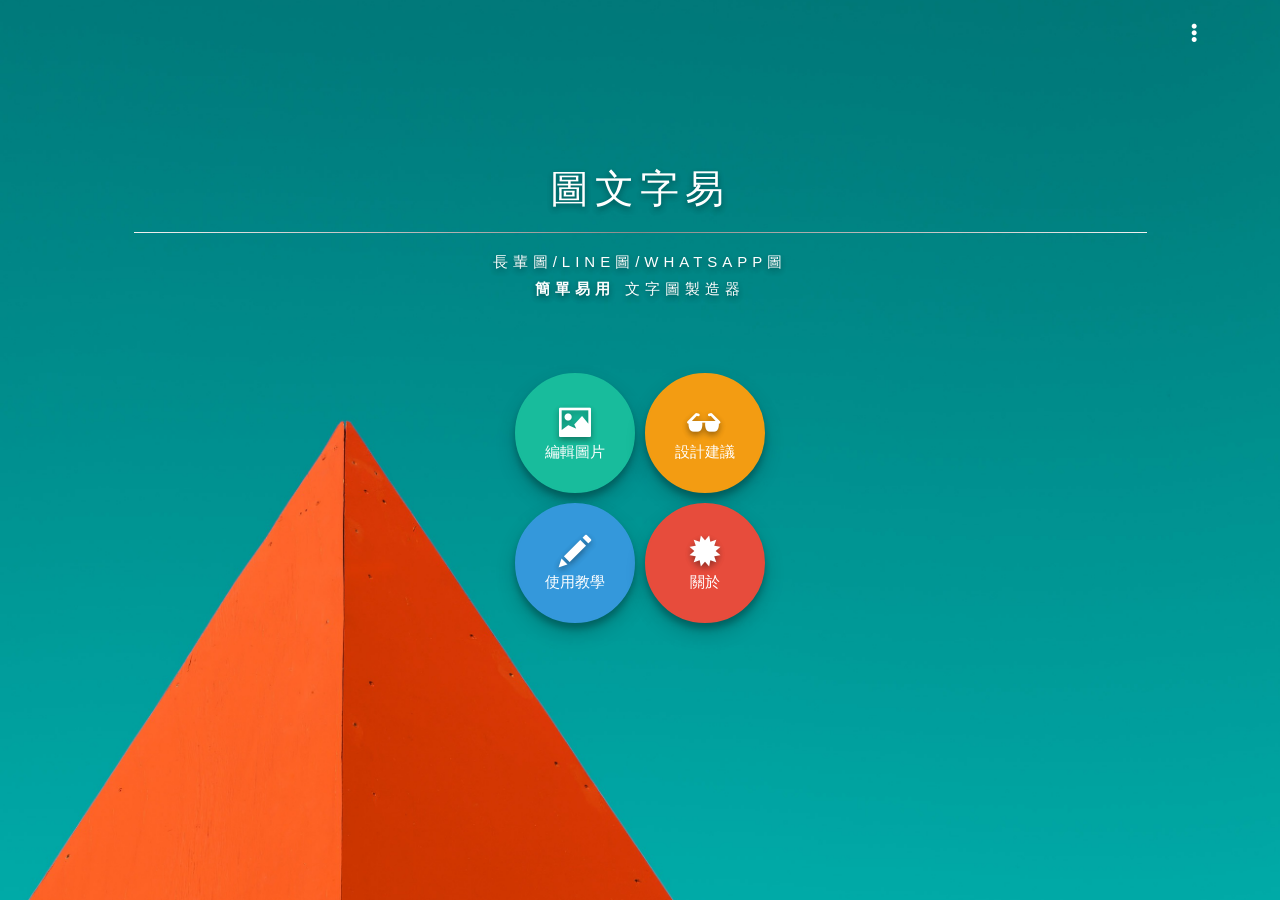
==== commit da2c6b69: "v0.1.3 box issues, GA, UI" ====
--- a/www/index.html
+++ b/www/index.html
@@ -70,7 +70,21 @@
                 text-align:center;
                 padding: 0px;
                 margin: 0px;
-                white-space: nowrap;
+                border:0px;
+                box-shadow: 0 10px 20px rgba(0,0,0,0.19), 0 6px 6px rgba(0,0,0,0.23);
+            }
+
+            .btn4{
+                border-radius: 50% !important;
+                width: 120px;
+                height: 120px; 
+                margin: 5px;
+                box-shadow: 0 10px 20px rgba(0,0,0,0.19), 0 6px 6px rgba(0,0,0,0.23);
+            }
+
+            .btn4icon{
+                font-size: 32px;
+                text-shadow: 0 3px 6px rgba(0,0,0,0.16), 0 3px 6px rgba(0,0,0,0.23);
             }
 
             #navbar_btn{
@@ -150,9 +164,9 @@
             .moveanimation {-webkit-animation: anim1 ease-in-out 3s infinite alternate; }
             @-webkit-keyframes anim1
             {
-               from {-webkit-transform: scale(1.0) }
+               from {-webkit-transform: scale(1.1) }
                50%  {-webkit-transform: scale(0.93) }
-               to   {-webkit-transform: scale(1.0) }
+               to   {-webkit-transform: scale(1.1) }
             }
             @-webkit-keyframes anim2
             {
@@ -253,6 +267,15 @@
             get_history();
 
             $(document).ready(function() {
+
+                ga_storage._setAccount('UA-71645264-2');
+                ga_storage._setDomain('none');
+
+                ga_storage._disableSSL();
+
+                ga_storage._trackPageview('/index', '圖文字易');
+                ga_storage._trackEvent('圖文字易', 'Open APP', 'Open APP');
+
                 
                 var canvas = document.getElementById("canvas");
 
@@ -352,7 +375,7 @@
 
                 preview_text_current = function preview_text_current(){
                     var ind = rects.length-1;
-                    $("#words").text(rects[ind].text);
+                    $("#words").val(rects[ind].text);
                     $("#word_sample").text(rects[ind].text);
                     font_type = rects[ind].myfont;
                     font_size = rects[ind].charheight;
@@ -368,6 +391,7 @@
                     var color_now = rects[ind].mycolor;
                     $("#word_sample").css('color', color_now);
                     $('#color_btn').css('color', color_now);
+                    $("#mycolor").val(color_now);
 
                     is_stroke = rects[ind].isstroke;
                     if(is_stroke){
@@ -583,8 +607,8 @@
 
                 function showtexttool(i){
                     //$("#texttooltesting").html(i +", "+x+", "+y);
-                    $("#texttool").css('top',rects[i].y+offsetY-65);
-                    $("#texttool").css('left',rects[i].x+offsetX);
+                    $("#texttool").css('top',rects[i].y+offsetY-50);
+                    $("#texttool").css('left',rects[i].x-rects[i].len/2);
                     $("#texttool").show();
                 }
 
@@ -623,7 +647,6 @@
                     }
 
                     if(dragok == false){
-                        showtexttool(rects.length-1);
                         hidetexttool();
                     }else{
                         rearrange_text(last_touched);
@@ -640,6 +663,10 @@
                     // tell the browser we're handling this mouse event
                     e.preventDefault();
                     e.stopPropagation();
+
+                    if (dragok == true){
+                        showtexttool(rects.length-1);
+                    }
 
                     // clear all the dragging flags
                     dragok = false;
@@ -848,6 +875,7 @@
                 window.localStorage.setItem("wordlist", JSON.stringify(word_list));
             }
             
+
             function initAds() {
                 if (admob) {
                     admob.setOptions({
@@ -1009,22 +1037,22 @@
 
             <div class="container">
                 <div class="row">
-                    <div id="header_well" class="well moveanimation">
+                    <div id="header_well" class="well">
                       <h1 style="letter-spacing: 6px;">圖文字易</h1>
                       <hr>
                       <h5 style="letter-spacing: 5px;">長輩圖/Line圖/Whatsapp圖</h5>
                       <h5 style="letter-spacing: 5px;"><b>簡單易用</b> 文字圖製造器</h5>
                     </div>
 
-                    <div class="well" style="margin: 5%; background-color:rgba(0,0,0,0.15); ">
+                    <div class="well" style="margin: 5%; background-color:rgba(0,0,0,0); padding-top:0px;">
                         <table style="width:100%;">
                             <tr>
-                                <td width="50%"><button type="button" class="btn btn-success btn-lg" onclick="editpage();" style="width:100%"><span class="glyphicon glyphicon-picture"></span><br>編輯圖片</button></td>
-                                <td width="50%"><button type="button" class="btn btn-primary btn-lg" data-toggle="modal" data-target="#infoModal" style="width:100%"><span class="glyphicon glyphicon-sunglasses"></span><br>設計建議</button></td>
+                                <td width="50%" align="right" valign="middle"><button type="button" class="btn4 btn btn-success moveanimation" onclick="editpage();" ><span class="glyphicon glyphicon-picture btn4icon"></span><br>編輯圖片</button></td>
+                                <td width="50%" align="left" valign="middle"><button type="button" class="btn4 btn btn-warning" data-toggle="modal" data-target="#infoModal"><span class="glyphicon glyphicon-sunglasses btn4icon"></span><br>設計建議</button></td>
                             </tr>
                             <tr>
-                                <td width="50%"><button type="button" class="btn btn-primary btn-lg" data-toggle="modal" data-target="#tutorModal" style="width:100%"><span class="glyphicon glyphicon-pencil"></span><br>使用教學</button></td>
-                                <td width="50%"><button type="button" class="btn btn-primary btn-lg" data-toggle="modal" data-target="#aboutModal" style="width:100%"><span class="glyphicon glyphicon-certificate"></span><br>關於</button></td>
+                                <td width="50%" align="right" valign="middle"><button type="button" class="btn4 btn btn-info" data-toggle="modal" data-target="#tutorModal"><span class="glyphicon glyphicon-pencil btn4icon"></span><br>使用教學</button></td>
+                                <td width="50%" align="left" valign="middle"><button type="button" class="btn4 btn btn-danger" data-toggle="modal" data-target="#aboutModal"><span class="glyphicon glyphicon-certificate btn4icon"></span><br>關於</button></td>
                             </tr>
                         </table>
                     </div>
@@ -1056,8 +1084,8 @@
                     <div class="panel panel-default" id="texttool">
                         <div class="panel-body" style="padding:0px !important;">
                             <div class="btn-group" role="group">
-                                <button type="button" class="btn btn-primary" data-toggle="modal" data-target="#myModal" onclick="$('#editword').show();$('#addword').hide();preview_text_current();"><span class="glyphicon glyphicon-pencil"/></button>
-                                <button type="button" class="btn btn-primary" onclick="manual_clear_one(rects.length-1);"><span class="glyphicon glyphicon-trash"/></button>
+                                <button type="button" class="btn btn-success" data-toggle="modal" data-target="#myModal" onclick="$('#editword').show();$('#addword').hide();preview_text_current();"><span class="glyphicon glyphicon-pencil"/></button>
+                                <button type="button" class="btn btn-danger" onclick="manual_clear_one(rects.length-1);"><span class="glyphicon glyphicon-trash"/></button>
                                 <button type="button" class="btn btn-primary" onclick="$('#texttool').hide();"><span class="glyphicon glyphicon-eye-close"/></button>
                             </div>
                             <!--span id="texttooltesting">...</span-->
@@ -1268,7 +1296,7 @@
                 <h4>圖文字易</h4>
                 <ul>
                   <li>版權所有 &copy; Seohea Production</li>
-                  <li>版本 Alpha 0.0.9</li>
+                  <li>版本 Alpha 0.1</li>
                 </ul>
               </div>
               <div class="modal-footer">
@@ -1282,7 +1310,7 @@
         <div class="modal fade" id="moreModal" tabindex="-1" role="dialog" aria-labelledby="myModalLabel">
           <div class="modal-dialog" role="document">
             <div class="modal-content">
-              <div class="modal-body">
+              <div class="modal-body" style="padding:0px;">
                 <div class="btn-group-vertical" role="group" aria-label="..." style="width:100%;!important">
                     <div class="btn-group" role="group">
                         <button type="button" class="btn btn-primary" data-dismiss="modal"><span class="glyphicon glyphicon-thumbs-up"></span>&nbsp;評分</button>
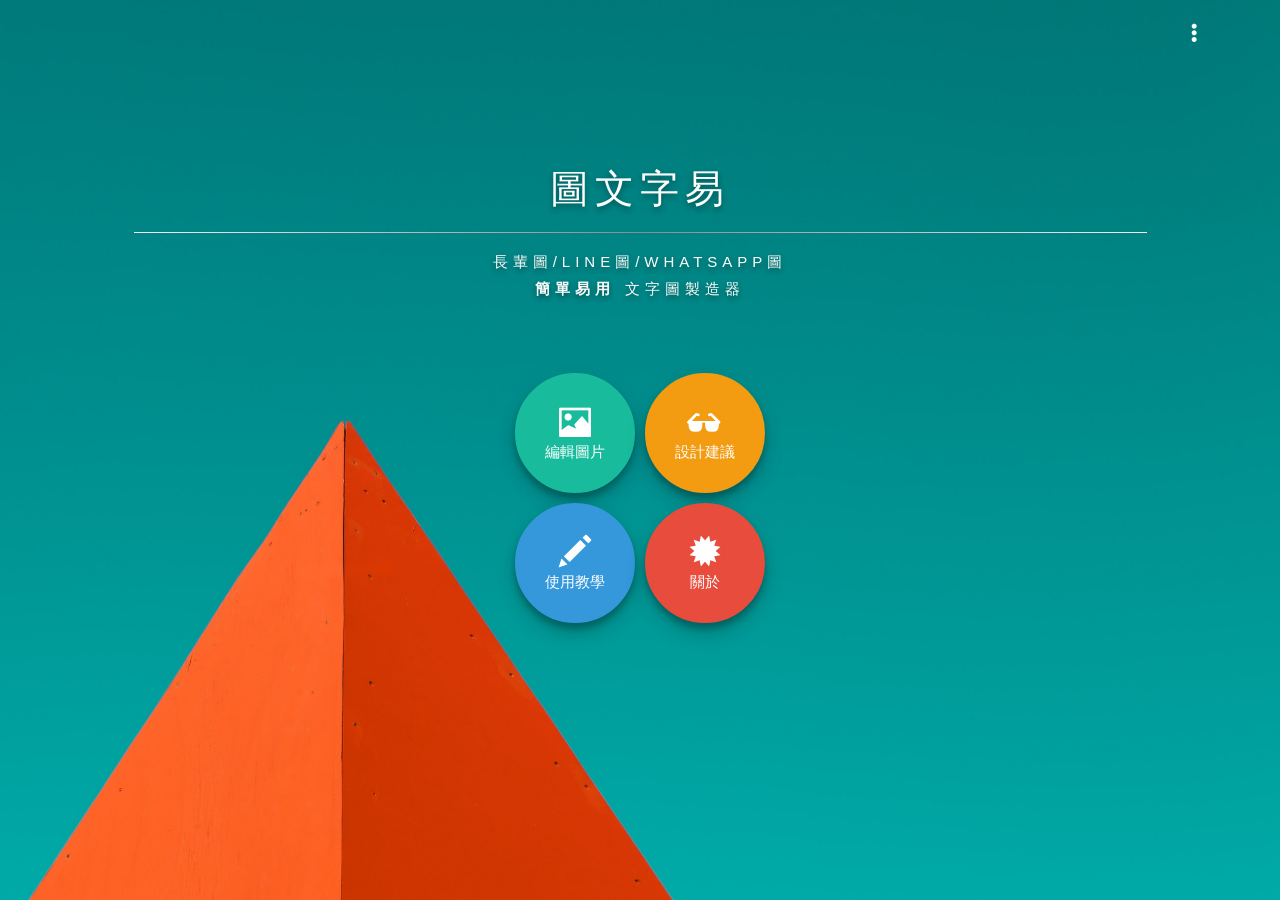
==== commit 16f1144c: "v0.1.4 toolbox issues, UI, hit-box …" ====
--- a/www/index.html
+++ b/www/index.html
@@ -65,6 +65,7 @@
                 display:none;
                 z-index: 1000; 
                 position:fixed; 
+                overflow: hidden;
                 top: 5%; 
                 left: 25%; 
                 text-align:center;
@@ -84,7 +85,15 @@
 
             .btn4icon{
                 font-size: 32px;
-                text-shadow: 0 3px 6px rgba(0,0,0,0.16), 0 3px 6px rgba(0,0,0,0.23);
+            }
+
+            .arrow-down {
+                width: 0; 
+                height: 0; 
+                border-left: 10px solid transparent;
+                border-right: 10px solid transparent;
+                border-top: 10px solid #00bd9c;
+                margin-left: 5px;
             }
 
             #navbar_btn{
@@ -121,7 +130,8 @@
             }
 
             #inserfontsize{
-                display: none;
+                /*display: none;*/
+                color:white;
                 text-transform: none !important;
                 font-family: "Arial" !important;
             }
@@ -491,10 +501,11 @@
                 update_modified = function update_modified(){
                     var ind = rects.length-1;
 
-                    alert("last index:"+ind+"\n"+"Recttext: "+rects[ind].text);
-                    alert($("#words").val()+"\n"+$('#inserfontsize').width()+"\n"+font_size+"\n"+$("#mycolor").val()+"\n"+font_type+"\n"+is_stroke);
+                    alert("inserfontsize width ori"+$('#inserfontsize').width());
 
                     $("#inserfontsize").text($("#words").val());
+                    alert("inserfontsize width now"+$('#inserfontsize').width());
+
                     rects[ind].isDragging = false;
                     rects[ind].text = $("#words").val();
                     rects[ind].len = $('#inserfontsize').width();
@@ -502,6 +513,8 @@
                     rects[ind].mycolor = $("#mycolor").val();
                     rects[ind].myfont = font_type;
                     rects[ind].isstroke = is_stroke;
+
+
 
                     draw();
                 }
@@ -564,6 +577,10 @@
                 }
 
                 manual_clear_one = function man_clear_one(index){
+                    if(index == 999){
+                        index = rects.length-1;
+                    }
+
                     if(index != null){
                         rects.splice(index, 1);
                         draw();
@@ -607,7 +624,7 @@
 
                 function showtexttool(i){
                     //$("#texttooltesting").html(i +", "+x+", "+y);
-                    $("#texttool").css('top',rects[i].y+offsetY-50);
+                    $("#texttool").css('top',rects[i].y+offsetY-rects[i].charheight-10);
                     $("#texttool").css('left',rects[i].x-rects[i].len/2);
                     $("#texttool").show();
                 }
@@ -1044,7 +1061,7 @@
                       <h5 style="letter-spacing: 5px;"><b>簡單易用</b> 文字圖製造器</h5>
                     </div>
 
-                    <div class="well" style="margin: 5%; background-color:rgba(0,0,0,0); padding-top:0px;">
+                    <div class="well" style="background-color:rgba(0,0,0,0); padding-top:0px;">
                         <table style="width:100%;">
                             <tr>
                                 <td width="50%" align="right" valign="middle"><button type="button" class="btn4 btn btn-success moveanimation" onclick="editpage();" ><span class="glyphicon glyphicon-picture btn4icon"></span><br>編輯圖片</button></td>
@@ -1081,13 +1098,14 @@
                         <p style="font-size:20px;">請選取圖片</p>
                     </div>
 
-                    <div class="panel panel-default" id="texttool">
-                        <div class="panel-body" style="padding:0px !important;">
+                    <div class="panel panel-default" id="texttool" style="background-color: rgba(0,0,0,0) !important;">
+                        <div class="panel-body" style="padding:0px !important; background-color:rgba(0,0,0,0); ">
                             <div class="btn-group" role="group">
-                                <button type="button" class="btn btn-success" data-toggle="modal" data-target="#myModal" onclick="$('#editword').show();$('#addword').hide();preview_text_current();"><span class="glyphicon glyphicon-pencil"/></button>
-                                <button type="button" class="btn btn-danger" onclick="manual_clear_one(rects.length-1);"><span class="glyphicon glyphicon-trash"/></button>
-                                <button type="button" class="btn btn-primary" onclick="$('#texttool').hide();"><span class="glyphicon glyphicon-eye-close"/></button>
+                                <button type="button" class="btn btn-success" style="border:0px;" data-toggle="modal" data-target="#myModal" onclick="$('#editword').show();$('#addword').hide();preview_text_current();"><span class="glyphicon glyphicon-pencil"/></button>
+                                <button type="button" class="btn btn-danger" style="border:0px;" onclick="manual_clear_one('999');"><span class="glyphicon glyphicon-trash"/></button>
+                                <button type="button" class="btn btn-primary" style="border:0px;" onclick="$('#texttool').hide();"><span class="glyphicon glyphicon-eye-close"/></button>
                             </div>
+                            <div class="arrow-down"></div>
                             <!--span id="texttooltesting">...</span-->
                         </div>
                     </div>
@@ -1107,7 +1125,7 @@
         </div>
 
         <!-- Modal -->
-        <div class="modal fade" id="myModal" tabindex="-1" role="dialog" aria-labelledby="myModalLabel">
+        <div class="modal" id="myModal" tabindex="-1" role="dialog" aria-labelledby="myModalLabel">
           <div class="modal-dialog" role="document">
             <div class="modal-content">
               <div class="modal-header mhead">
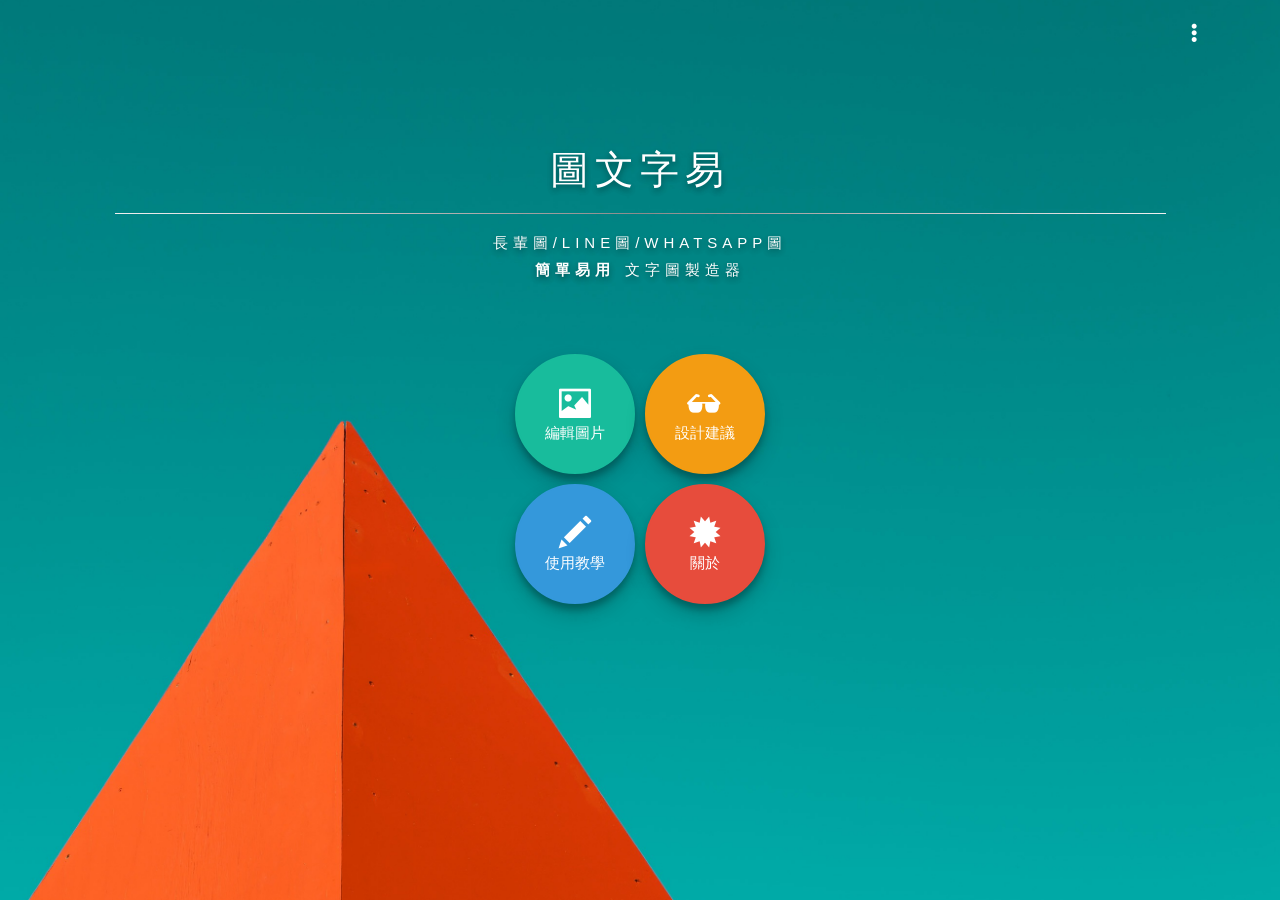
==== commit f9be7f68: "v0.1.5 input box clear auto, text-tool issues, hit-box" ====
--- a/www/index.html
+++ b/www/index.html
@@ -72,7 +72,6 @@
                 padding: 0px;
                 margin: 0px;
                 border:0px;
-                box-shadow: 0 10px 20px rgba(0,0,0,0.19), 0 6px 6px rgba(0,0,0,0.23);
             }
 
             .btn4{
@@ -130,8 +129,7 @@
             }
 
             #inserfontsize{
-                /*display: none;*/
-                color:white;
+                display: none;
                 text-transform: none !important;
                 font-family: "Arial" !important;
             }
@@ -187,7 +185,7 @@
                 background-color:rgba(0,0,0,0); 
                 text-shadow: 0 3px 6px rgba(0,0,0,0.16), 0 3px 6px rgba(0,0,0,0.23);
                 margin: 5%; 
-                padding-bottom: 0px;
+                padding: 0px;
                 color:white;       
                 text-align:center;
             }
@@ -495,16 +493,16 @@
                     arr.isstroke = is_stroke;
                     rects.push(arr);
 
+                    $("#words").val("");
+
                     draw();
                 }
 
                 update_modified = function update_modified(){
                     var ind = rects.length-1;
 
-                    alert("inserfontsize width ori"+$('#inserfontsize').width());
-
                     $("#inserfontsize").text($("#words").val());
-                    alert("inserfontsize width now"+$('#inserfontsize').width());
+                    $('#inserfontsize').attr('style', 'font-size: '+font_size+'px !important');
 
                     rects[ind].isDragging = false;
                     rects[ind].text = $("#words").val();
@@ -514,7 +512,7 @@
                     rects[ind].myfont = font_type;
                     rects[ind].isstroke = is_stroke;
 
-
+                    $("#words").val("");
 
                     draw();
                 }
@@ -624,7 +622,7 @@
 
                 function showtexttool(i){
                     //$("#texttooltesting").html(i +", "+x+", "+y);
-                    $("#texttool").css('top',rects[i].y+offsetY-rects[i].charheight-10);
+                    $("#texttool").css('top',rects[i].y+offsetY-50+rects[i].charheight/2);
                     $("#texttool").css('left',rects[i].x-rects[i].len/2);
                     $("#texttool").show();
                 }
@@ -1100,9 +1098,9 @@
 
                     <div class="panel panel-default" id="texttool" style="background-color: rgba(0,0,0,0) !important;">
                         <div class="panel-body" style="padding:0px !important; background-color:rgba(0,0,0,0); ">
-                            <div class="btn-group" role="group">
+                            <div class="btn-group" role="group" style="overflow:hidden !important;">
                                 <button type="button" class="btn btn-success" style="border:0px;" data-toggle="modal" data-target="#myModal" onclick="$('#editword').show();$('#addword').hide();preview_text_current();"><span class="glyphicon glyphicon-pencil"/></button>
-                                <button type="button" class="btn btn-danger" style="border:0px;" onclick="manual_clear_one('999');"><span class="glyphicon glyphicon-trash"/></button>
+                                <button type="button" class="btn btn-danger" style="border:0px;" onclick="manual_clear_one('999'); hidetexttool();"><span class="glyphicon glyphicon-trash"/></button>
                                 <button type="button" class="btn btn-primary" style="border:0px;" onclick="$('#texttool').hide();"><span class="glyphicon glyphicon-eye-close"/></button>
                             </div>
                             <div class="arrow-down"></div>
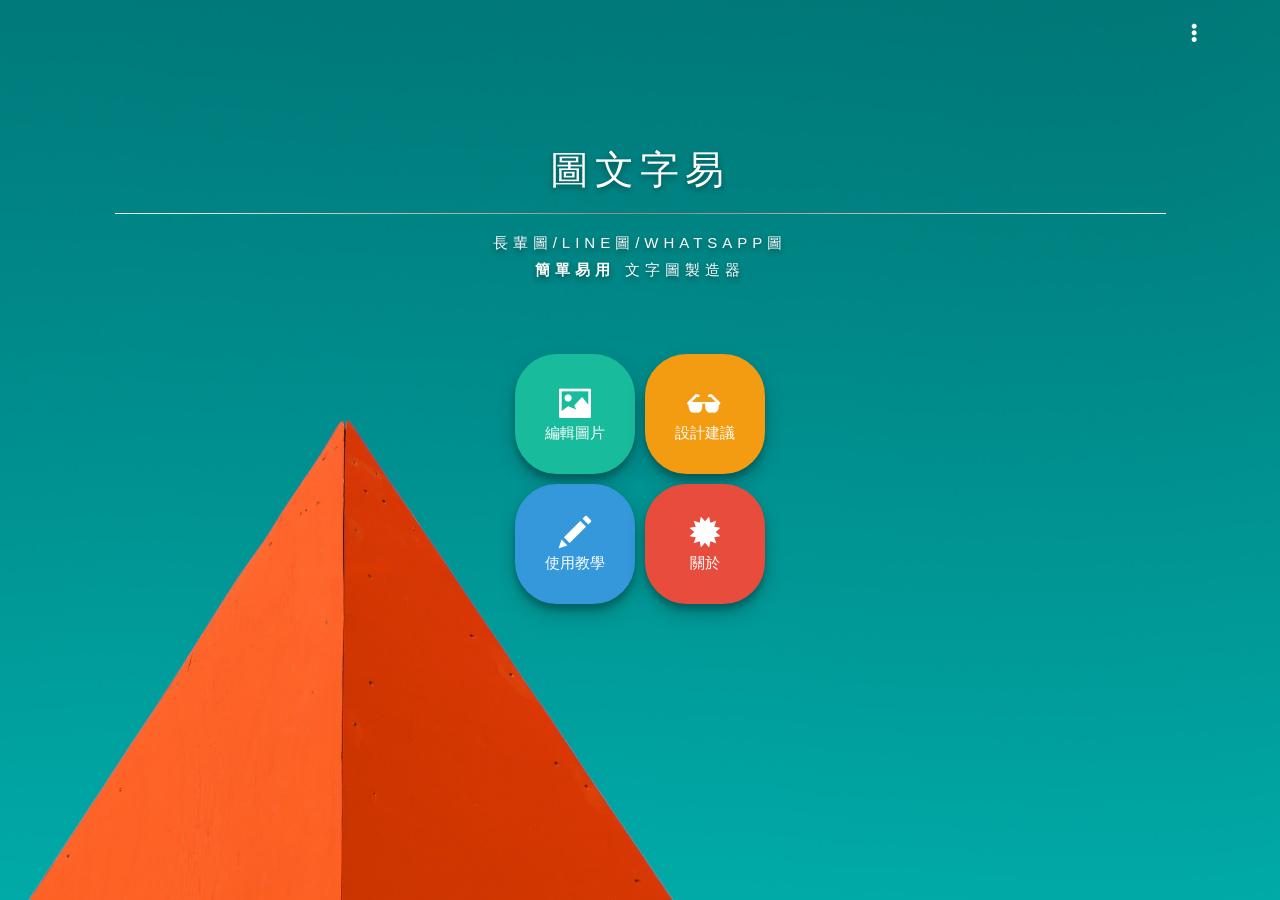
==== commit 4f48b7ac: "v0.1.7 toolbox, history, clear func, GA" ====
--- a/www/index.html
+++ b/www/index.html
@@ -72,10 +72,12 @@
                 padding: 0px;
                 margin: 0px;
                 border:0px;
+                width:135px;
+                height: 52px;
             }
 
             .btn4{
-                border-radius: 50% !important;
+                border-radius: 35% !important;
                 width: 120px;
                 height: 120px; 
                 margin: 5px;
@@ -512,8 +514,6 @@
                     rects[ind].myfont = font_type;
                     rects[ind].isstroke = is_stroke;
 
-                    $("#words").val("");
-
                     draw();
                 }
 
@@ -583,6 +583,8 @@
                         rects.splice(index, 1);
                         draw();
                     }
+
+                    hidetexttool();
                 }
 
                 // redraw the scene
@@ -622,7 +624,7 @@
 
                 function showtexttool(i){
                     //$("#texttooltesting").html(i +", "+x+", "+y);
-                    $("#texttool").css('top',rects[i].y+offsetY-50+rects[i].charheight/2);
+                    $("#texttool").css('top',rects[i].y+offsetY-55+rects[i].charheight/2);
                     $("#texttool").css('left',rects[i].x-rects[i].len/2);
                     $("#texttool").show();
                 }
@@ -633,7 +635,7 @@
 
                 function rearrange_text(tar){
                     rects.push(rects.splice(tar,1)[0]);
-                    showtexttool(rects.length-1);
+                    //showtexttool(rects.length-1);
                 }
 
                 // handle mousedown events
@@ -695,6 +697,8 @@
                 function myMove(e){
                     // if we're dragging anything...
                     if (dragok){
+
+                      hidetexttool();
 
                       // tell the browser we're handling this mouse event
                       e.preventDefault();
@@ -785,6 +789,7 @@
                     $('#warningModalLabel').text('無法載入圖片，請檢查連結正確，或可以連接至互聯網!!');
                     $('#warningModal').modal('toggle');
                     
+                    ga_storage._trackEvent('圖文字易', 'Load', 'Wrong photo URL');
                 }
             }   
 
@@ -799,10 +804,13 @@
                 $(".editbtn").attr('class', 'btn btn-success editbtn');
 
                 admob.showInterstitialAd();
+
+                ga_storage._trackEvent('圖文字易', 'Load', 'loaded photo');
             }
 
             function onFail(message) {
                 alert("沒有選取圖片");
+                ga_storage._trackEvent('圖文字易', 'Load', 'Failed load photo');
             }
 
             function saveAll(isshare){
@@ -823,6 +831,7 @@
                     '.jpg'
                 );
 
+                ga_storage._trackEvent('圖文字易', 'Save', 'Save photo');
                 draw();
             }
 
@@ -837,6 +846,8 @@
                     function(result) {/*alert('result: ' + result +", Path:"+path);*/},
                     function(result) {/*alert('error: ' + result +", Path:"+path);*/}
                 );
+
+                ga_storage._trackEvent('圖文字易', 'Share', 'Share photo');
             }
 
             //no one called now
@@ -863,6 +874,8 @@
                 
                 $("#navbar_title").html('<span><B>編輯圖片</B></span>');
                 current_page = 2;
+
+                ga_storage._trackEvent('圖文字易', 'Change page', 'Edit page');
             }
 
             function firstpage(){
@@ -873,6 +886,8 @@
                 
                 $("#navbar_title").html('<span><B>圖文字易</B></span>');
                 current_page = 1;
+
+                ga_storage._trackEvent('圖文字易', 'Change page', 'Main page');
             }
 
             function get_history(){
@@ -888,6 +903,10 @@
                     word_list.shift();
                 word_list.push(words);
                 window.localStorage.setItem("wordlist", JSON.stringify(word_list));
+            }
+
+            function clear_type_history(){
+                window.localStorage.removeItem("wordlist");
             }
             
 
@@ -1100,7 +1119,7 @@
                         <div class="panel-body" style="padding:0px !important; background-color:rgba(0,0,0,0); ">
                             <div class="btn-group" role="group" style="overflow:hidden !important;">
                                 <button type="button" class="btn btn-success" style="border:0px;" data-toggle="modal" data-target="#myModal" onclick="$('#editword').show();$('#addword').hide();preview_text_current();"><span class="glyphicon glyphicon-pencil"/></button>
-                                <button type="button" class="btn btn-danger" style="border:0px;" onclick="manual_clear_one('999'); hidetexttool();"><span class="glyphicon glyphicon-trash"/></button>
+                                <button type="button" class="btn btn-danger" style="border:0px;" onclick="manual_clear_one('999');"><span class="glyphicon glyphicon-trash"/></button>
                                 <button type="button" class="btn btn-primary" style="border:0px;" onclick="$('#texttool').hide();"><span class="glyphicon glyphicon-eye-close"/></button>
                             </div>
                             <div class="arrow-down"></div>
@@ -1329,6 +1348,9 @@
               <div class="modal-body" style="padding:0px;">
                 <div class="btn-group-vertical" role="group" aria-label="..." style="width:100%;!important">
                     <div class="btn-group" role="group">
+                        <button type="button" class="btn btn-primary" onclick="clear_type_history();" data-dismiss="modal"><span class="glyphicon glyphicon-erase"></span>&nbsp;清除輸入記錄</button>
+                    </div>
+                    <div class="btn-group" role="group">
                         <button type="button" class="btn btn-primary" data-dismiss="modal"><span class="glyphicon glyphicon-thumbs-up"></span>&nbsp;評分</button>
                     </div>
                     <div class="btn-group" role="group">
@@ -1513,7 +1535,7 @@
                         <button class="btn btn-default" type="button" onclick="lock_screen();" id="scroll_btn" ></button>
                     </div-->
                     <div class="btn-group btn-group" role="group" id="ap-remove-btn">
-                        <button class="btn btn-primary editbtn" disabled type="button" data-toggle="modal" data-target="#myModal" onclick="$('#addword').show();$('#editword').hide(); preview_text();"><span id="icon" class="glyphicon glyphicon-edit"></span><br><span class="icon_caption">文字</span></button>
+                        <button class="btn btn-primary editbtn" disabled type="button" data-toggle="modal" data-target="#myModal" onclick="$('#addword').show();$('#editword').hide(); preview_text();"><span id="icon" class="glyphicon glyphicon-edit"></span><br><span class="icon_caption">輸入</span></button>
                     </div>
                     <div class="btn-group btn-group" role="group" id="ap-remove-btn">
                         <button class="btn btn-primary editbtn" disabled type="button" data-toggle="modal" data-target="#delModal" onclick="getallwords();" ><span id="icon" class="glyphicon glyphicon-erase"></span><br><span class="icon_caption">清除</span></button>
